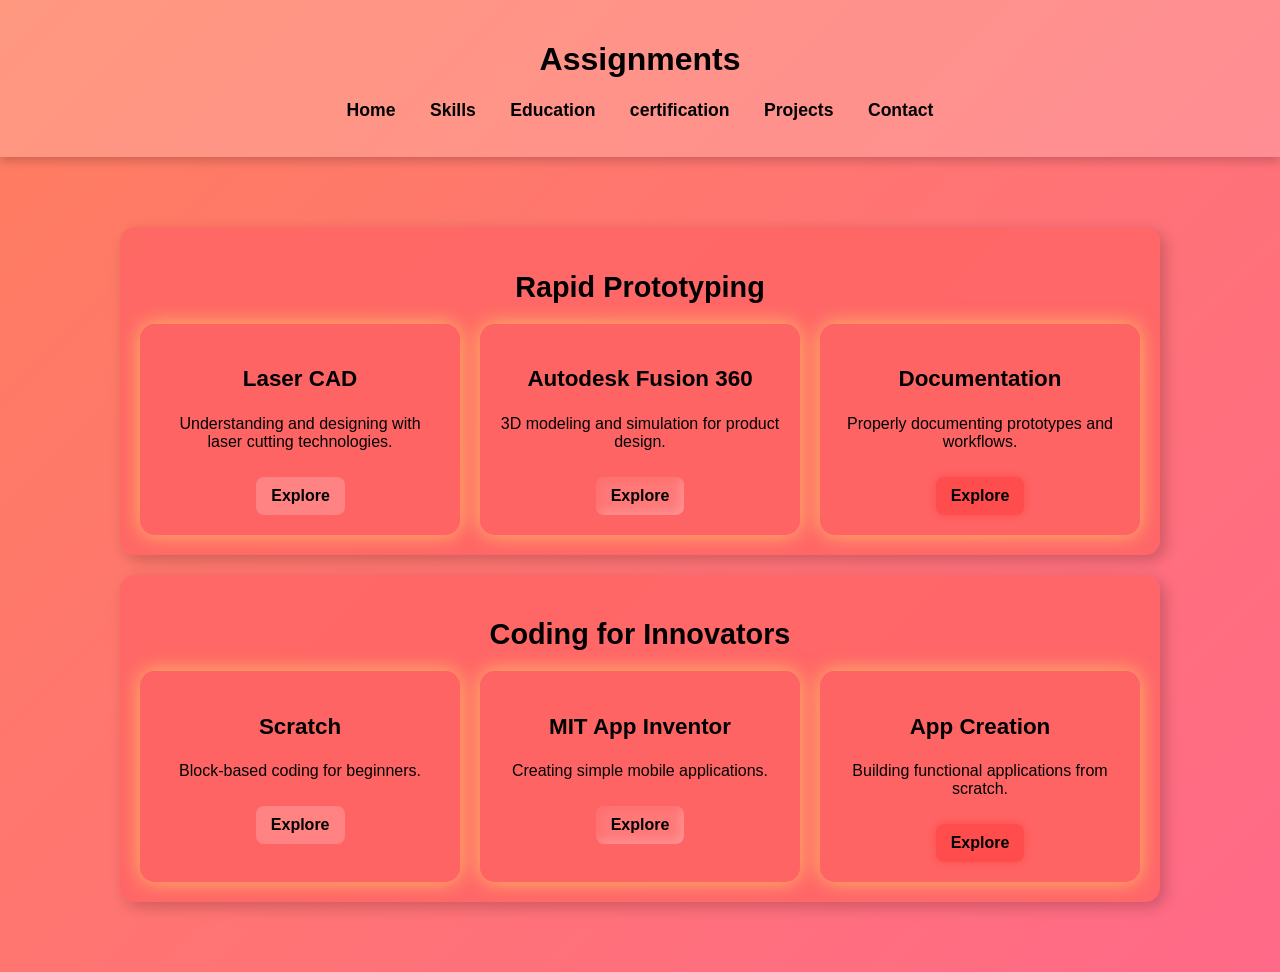
==== yogesh assignments.html @ a39e1fcd "Add files via upload" ====
<!DOCTYPE html>
<html lang="en">
<head>
    <meta charset="UTF-8">
    <meta name="viewport" content="width=device-width, initial-scale=1.0">
    <title>Assignments</title>
    <link rel="stylesheet" href="./assets/css/yogesh assignments.css">
</head>
<body>
    <header>
        <h1>Assignments</h1>
        <nav>
            <ul>
                <li><a href="index.html">Home</a></li>
                <li><a href="yogesh skills.html">Skills</a></li>
                <li><a href="yogesh education.html">Education</a></li>
                <li><a href="yogesh certifications.html">certification</a></li>
                <li><a href="yogesh project.html">Projects</a></li>
                <li><a href="contact.html">Contact</a></li>
            </ul>
        </nav>
    </header>

    <main>
        <div class="container">
            <!-- Rapid Prototyping Section -->
            <section class="assignment-box">
                <h2>Rapid Prototyping</h2>
                <div class="grid">
                    <div class="assignment-card">
                        <h3>Laser CAD</h3>
                        <p>Understanding and designing with laser cutting technologies.</p>
                        <button class="btn-glass">Explore</button>
                    </div>
                    <div class="assignment-card">
                        <h3>Autodesk Fusion 360</h3>
                        <p>3D modeling and simulation for product design.</p>
                        <button class="btn-neumorphic">Explore</button>
                    </div>
                    <div class="assignment-card">
                        <h3>Documentation</h3>
                        <p>Properly documenting prototypes and workflows.</p>
                        <button class="btn-glow">Explore</button>
                    </div>
                </div>
            </section>

            <!-- Coding for Innovators Section -->
            <section class="assignment-box">
                <h2>Coding for Innovators</h2>
                <div class="grid">
                    <div class="assignment-card">
                        <h3>Scratch</h3>
                        <p>Block-based coding for beginners.</p>
                        <button class="btn-glass">Explore</button>
                    </div>
                    <div class="assignment-card">
                        <h3>MIT App Inventor</h3>
                        <p>Creating simple mobile applications.</p>
                        <button class="btn-neumorphic">Explore</button>
                    </div>
                    <div class="assignment-card">
                        <h3>App Creation</h3>
                        <p>Building functional applications from scratch.</p>
                        <button class="btn-glow">Explore</button>
                    </div>
                </div>
            </section>
        </div>
    </main>
</body>
</html>
---- assets/css/yogesh assignments.css ----
/* General Styles */
body {
    font-family: Arial, sans-serif;
    background: linear-gradient(135deg, #ff7e5f, #ff6a88);
    margin: 0;
    padding: 0;
    text-align: center;
}

/* Header & Navigation */
header {
    background:  rgba(255, 255, 255, 0.2);
    padding: 20px;
    box-shadow: 0 4px 10px rgba(0, 0, 0, 0.2);
}

h1 {
    font-size: 2em;
    font-weight: bold;
    color: black;
}

nav ul {
    list-style: none;
    padding: 0;
}

nav ul li {
    display: inline;
    margin: 0 15px;
}
nav a:hover {
    color: #ffd166;
}
nav ul li a {
    text-decoration: none;
    font-weight: bold;
    color: black;
    font-size: 1.1em;
}

/* Container */
.container {
    width: 90%;
    margin: auto;
    padding: 50px 0;
}

/* Assignment Sections */
.assignment-box {
    background: rgba(255, 100, 100, 0.8);
    padding: 20px;
    border-radius: 15px;
    box-shadow: 5px 5px 15px rgba(0, 0, 0, 0.2);
    margin: 20px auto;
    max-width: 1000px;
}

.assignment-box h2 {
    font-size: 1.8em;
    font-weight: bold;
    color: black;
    margin-bottom: 20px;
}

/* Grid Layout */
.grid {
    display: grid;
    grid-template-columns: repeat(3, 1fr);
    gap: 20px;
    justify-content: center;
}

/* Assignment Cards */
.assignment-card {
    background: rgba(255, 100, 100, 0.9);
    padding: 20px;
    border-radius: 15px;
    box-shadow: 0px 0px 20px rgba(255, 209, 102, 0.8);
    transition: 0.3s;
}

.assignment-card h3 {
    font-size: 1.4em;
    font-weight: bold;
    color: black;
}

.assignment-card p {
    font-size: 1em;
    color: black;
}

/* Button Styles */
button {
    padding: 10px 15px;
    font-size: 1em;
    border: none;
    cursor: pointer;
    border-radius: 8px;
    font-weight: bold;
    margin-top: 10px;
}

/* Glassmorphism Button */
.btn-glass {
    background: rgba(255, 255, 255, 0.2);
    backdrop-filter: blur(10px);
    color: black;
    transition: 0.3s;
}

.btn-glass:hover {
    background: rgba(255, 255, 255, 0.4);
}

/* Neumorphic Button */
.btn-neumorphic {
    background: #ff7979;
    box-shadow: inset 4px 4px 8px rgba(255, 100, 100, 0.5),
                inset -4px -4px 8px rgba(255, 255, 255, 0.2);
    color: black;
    transition: 0.3s;
}

.btn-neumorphic:hover {
    box-shadow: 4px 4px 8px rgba(255, 100, 100, 0.5),
                -4px -4px 8px rgba(255, 255, 255, 0.2);
}

/* Glowing Button */
.btn-glow {
    background: #ff4d4d;
    color: black;
    box-shadow: 0 0 10px #ff4d4d;
    transition: 0.3s;
}

.btn-glow:hover {
    box-shadow: 0 0 20px #ff1a1a;
    background: #ff1a1a;
}
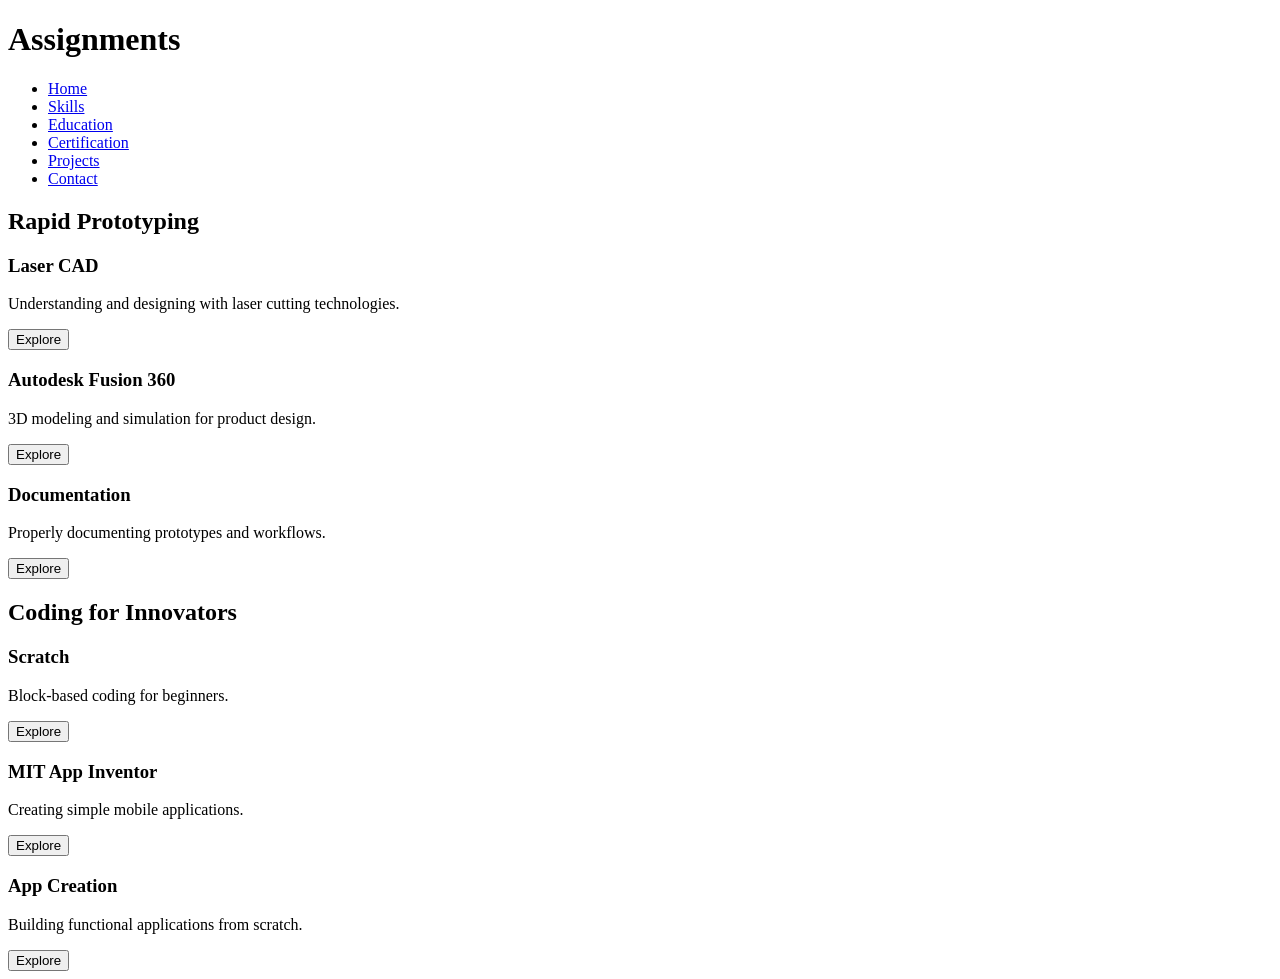
==== commit b2903f1b: "Add files via upload" ====
--- a/yogesh assignments.html
+++ b/yogesh assignments.html
@@ -14,59 +14,59 @@
                 <li><a href="index.html">Home</a></li>
                 <li><a href="yogesh skills.html">Skills</a></li>
                 <li><a href="yogesh education.html">Education</a></li>
-                <li><a href="yogesh certifications.html">certification</a></li>
+                <li><a href="yogesh certifications.html">Certification</a></li>
                 <li><a href="yogesh project.html">Projects</a></li>
-                <li><a href="contact.html">Contact</a></li>
+                <li><a href="yogesh contact.html">Contact</a></li>
             </ul>
         </nav>
     </header>
 
-    <main>
-        <div class="container">
-            <!-- Rapid Prototyping Section -->
-            <section class="assignment-box">
-                <h2>Rapid Prototyping</h2>
-                <div class="grid">
-                    <div class="assignment-card">
-                        <h3>Laser CAD</h3>
-                        <p>Understanding and designing with laser cutting technologies.</p>
-                        <button class="btn-glass">Explore</button>
-                    </div>
-                    <div class="assignment-card">
-                        <h3>Autodesk Fusion 360</h3>
-                        <p>3D modeling and simulation for product design.</p>
-                        <button class="btn-neumorphic">Explore</button>
-                    </div>
-                    <div class="assignment-card">
-                        <h3>Documentation</h3>
-                        <p>Properly documenting prototypes and workflows.</p>
-                        <button class="btn-glow">Explore</button>
-                    </div>
+    <section class="assignments-container">
+        <div class="assignment-category">
+            <h2>Rapid Prototyping</h2>
+            <div class="assignment-cards">
+                <div class="assignment-card">
+                    <h3>Laser CAD</h3>
+                    <p>Understanding and designing with laser cutting technologies.</p>
+                    <button class="explore-btn">Explore</button>
                 </div>
-            </section>
 
-            <!-- Coding for Innovators Section -->
-            <section class="assignment-box">
-                <h2>Coding for Innovators</h2>
-                <div class="grid">
-                    <div class="assignment-card">
-                        <h3>Scratch</h3>
-                        <p>Block-based coding for beginners.</p>
-                        <button class="btn-glass">Explore</button>
-                    </div>
-                    <div class="assignment-card">
-                        <h3>MIT App Inventor</h3>
-                        <p>Creating simple mobile applications.</p>
-                        <button class="btn-neumorphic">Explore</button>
-                    </div>
-                    <div class="assignment-card">
-                        <h3>App Creation</h3>
-                        <p>Building functional applications from scratch.</p>
-                        <button class="btn-glow">Explore</button>
-                    </div>
+                <div class="assignment-card">
+                    <h3>Autodesk Fusion 360</h3>
+                    <p>3D modeling and simulation for product design.</p>
+                    <button class="explore-btn">Explore</button>
                 </div>
-            </section>
+
+                <div class="assignment-card">
+                    <h3>Documentation</h3>
+                    <p>Properly documenting prototypes and workflows.</p>
+                    <button class="explore-btn">Explore</button>
+                </div>
+            </div>
         </div>
-    </main>
+
+        <div class="assignment-category">
+            <h2>Coding for Innovators</h2>
+            <div class="assignment-cards">
+                <div class="assignment-card">
+                    <h3>Scratch</h3>
+                    <p>Block-based coding for beginners.</p>
+                    <button class="explore-btn">Explore</button>
+                </div>
+
+                <div class="assignment-card">
+                    <h3>MIT App Inventor</h3>
+                    <p>Creating simple mobile applications.</p>
+                    <button class="explore-btn">Explore</button>
+                </div>
+
+                <div class="assignment-card">
+                    <h3>App Creation</h3>
+                    <p>Building functional applications from scratch.</p>
+                    <button class="explore-btn">Explore</button>
+                </div>
+            </div>
+        </div>
+    </section>
 </body>
 </html>
